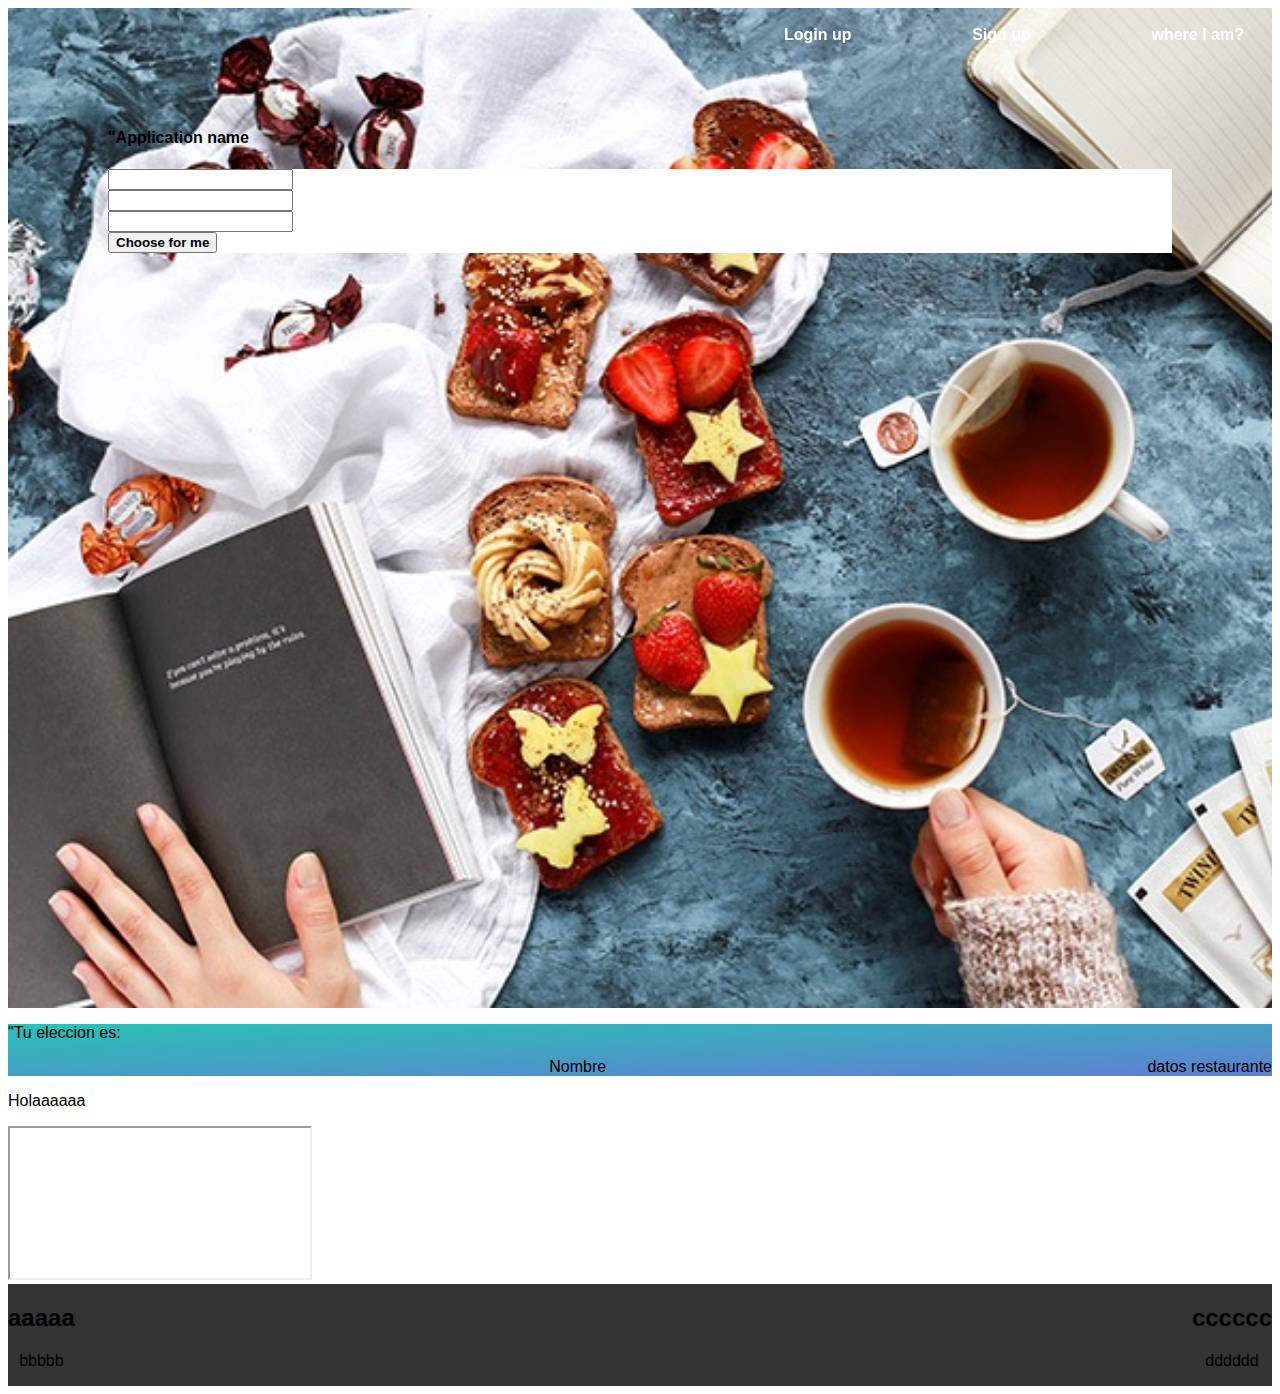
==== index.html @ ca1ef711 "rename page" ====
<!DOCTYPE html>
<html lang="en">
    <head> 
        <meta charset="UTF-8">
        <link rel="stylesheet" href="proyecto.css">
    </head>
    <body>
        <!--Nav Bar-->
        <nav class="nav-bar top-nav-bar">
            <div> <img></div>
            <div>
                <ul>
                    <li><a href="#">Login up</a></li>
                    <li><a href="#"> Sign up</a></li>
                    <li><a href="#"> where I am?</a></li>
                </ul>
            </div>
        </nav>
        <!--Cover section -->
        <section class="coverSection">
            <div>
               <h4>"Application name</h4>
            </div>
            <div class="coverSection-div">
                <div>
                    <div>
                        <label></label>
                        <input>
                    </div>
                    <div>
                        <label></label>
                        <input>
                    </div>
                    <div>
                        <label></label>
                        <input>
                    </div>
                </div>
                <div>
                    <button .coverSection-div-button><b>Choose for me</b></button>
                </div> 
            
        </div>
        </section>
        <!-- Results section-->
        <section class="resultsection">
            <p> "Tu eleccion es:</p>
            <div>
                <img src="">
                <span> Nombre</span>
                <div>datos restaurante</div>
            </div>
        </section>
        <!--More information section-->
        <section class="moreInformationsection">
            <div>
                <p> Holaaaaaa</p>
            </div>
            <iframe
                src="https://www.google.com/maps/embed?pb=!1m18!1m12!1m3!1d2624.142047744348!2d2.3354330160472316!3d48.87456857928921!2m3!1f0!2f0!3f0!3m2!1i1024!2i768!4f13.1!3m3!1m2!1s0x47e66e38f817b573%3A0x48d69c30470e7aeb!2sIronhack!5e0!3m2!1sen!2ses!4v1495208746099">
            </iframe>
        </section>
        <footer class="footer">
            <div>
                <h2> aaaaa</h2>
                <p>bbbbb</p>
                <a></a>
            </div>
            <div>
                <h2>cccccc</h2>
                <p>dddddd</p>
                <a></a>
            </div>
        </footer>
       <script src="proyecto.jsx" ></script>
    </body>
</html>
---- proyecto.css ----
*{
    box-sizing: border-box;
    font-family:sans-serif,-apple-system, BlinkMacSystemFont, 'Segoe UI', Roboto, Oxygen, Ubuntu, Cantarell, 'Open Sans', 'Helvetica Neue', sans-serif;
    -webkit-text-size-adjust: 100%;
    -ms-text-size-adjust: 100%;
}

.nav-bar{
    position: fixed;
    top: 0;
    width: 100%;
    display: flex;
    flex-wrap: wrap;
    align-items: center;
    justify-content: space-between;
    padding: 0.75rem 1.5rem;
    background-color: #12bbad ;
    transition: background-color .5s ease-out;
    height: 70px;
}
.top-nav-bar{
    background-color: transparent !important;
}

    

.nav-bar ul{
    margin:0;
    display: flex;
    justify-content: space-between;
    align-items:  center;
    list-style: none;
    width: 500px;
    padding: 0px 20px;
    height: 100%;
}
.coverSection{
    background-image: url("./Imagenes/food_10_light.jpg");
    height: 1000px;
    background-size: cover;
    padding: 100px;
}
.coverSection-div{
    justify-content: space-between;
    background-color: white;
}
.coverSection-div-button{
    align-self: flex-end;
}

.nav-bar a {
    color: white;
    text-decoration: none;
    font-weight: bolder;
}

.resultsection{
    width: 100%;
    height: 100%;
    background: linear-gradient(to bottom right, rgba(18, 187, 173, 0.9) 0%, rgba(79, 112, 206, 0.9) 100%); 
}
.resultsection div{
    display: flex;
    flex-direction: row;
    justify-content: space-between;
}
    .moreInformationsection{}


    .footer{
        text-align: center;
        display: flex;
        justify-content: space-between;
        align-items: center;
        background-color:#333 ;
        display: flex;
        flex-direction: row ;
}
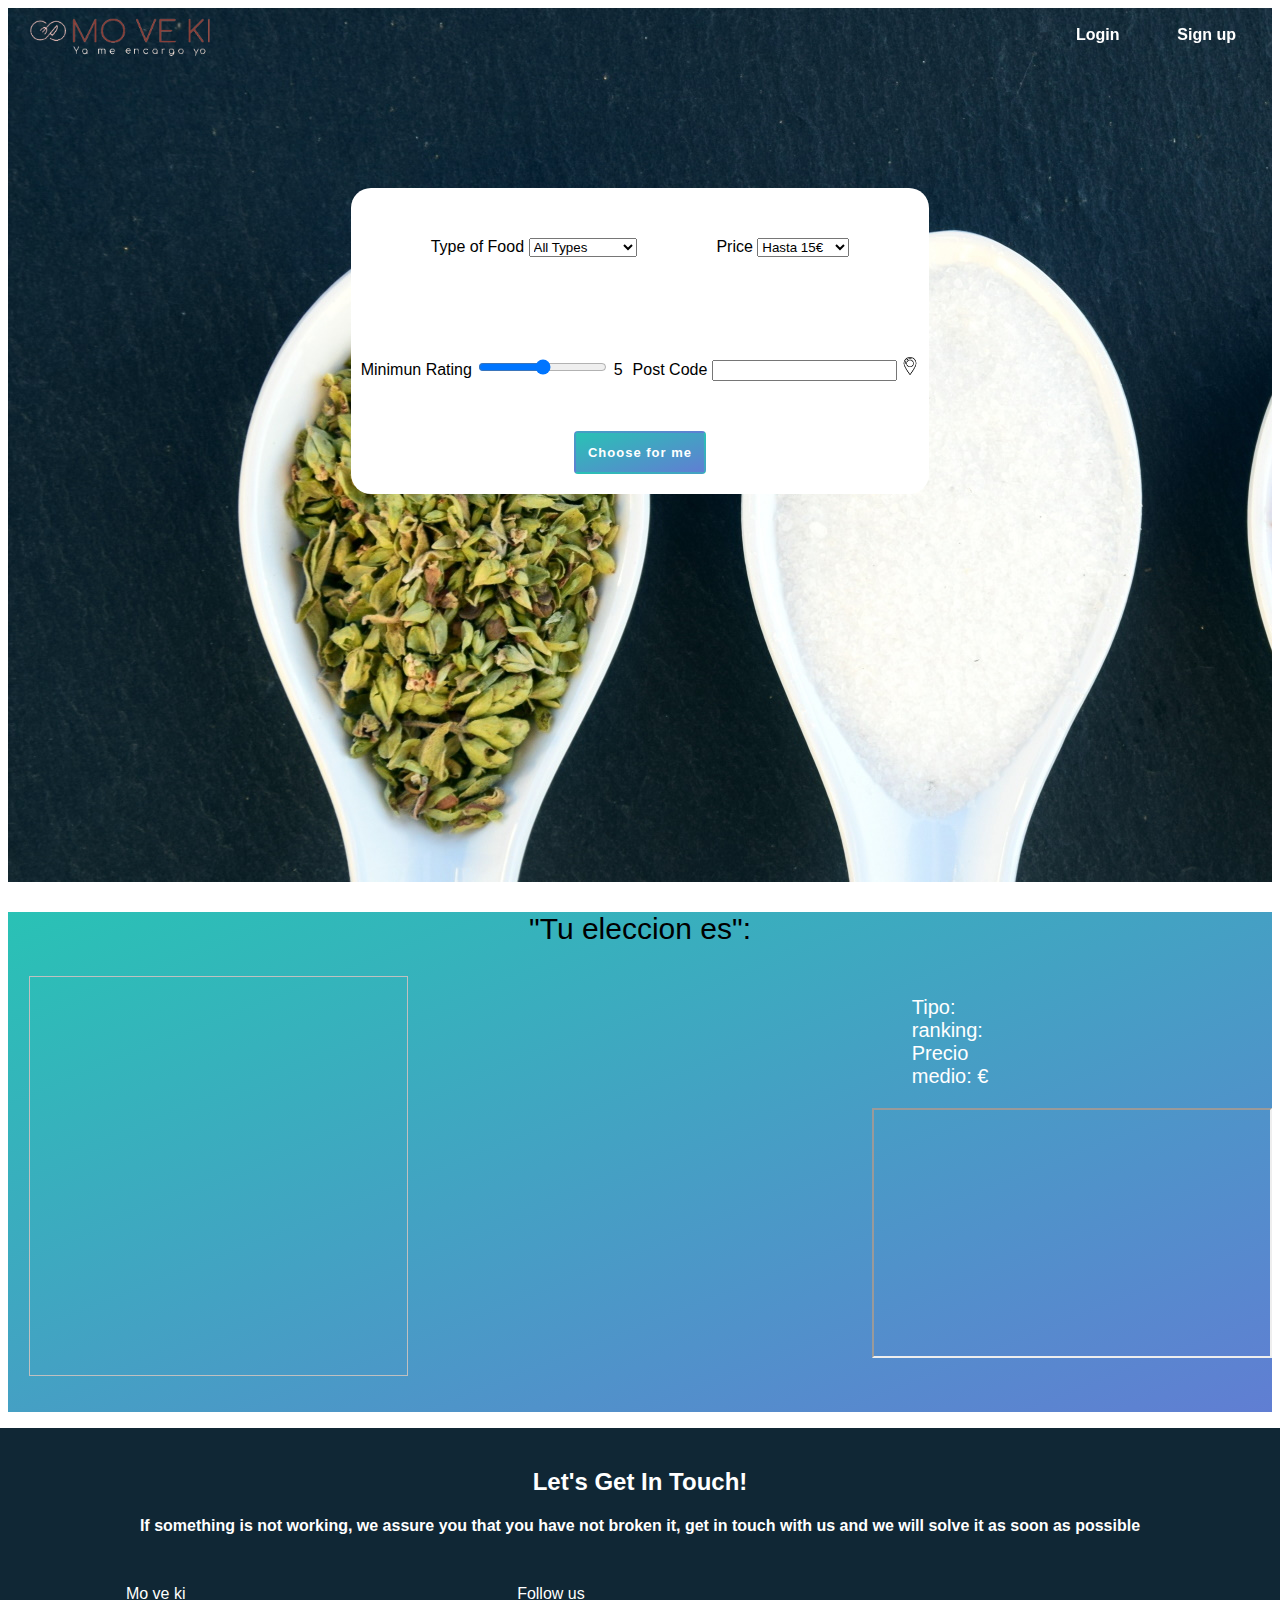
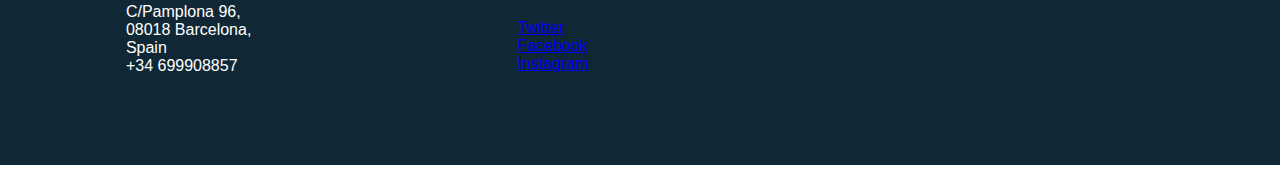
==== commit ab32c979: "Merge branch 'master' of https://github.com/RaizaEscobar/Ironhack-Web-App into gh-pages" ====
--- a/index.html
+++ b/index.html
@@ -7,71 +7,141 @@
     <body>
         <!--Nav Bar-->
         <nav class="nav-bar top-nav-bar">
-            <div> <img></div>
+            <div class="nav-bar-div" ><a href="proyecto.html"> <img src="Imagenes/moveki_Logo.PNG"></a></div>
             <div>
                 <ul>
-                    <li><a href="#">Login up</a></li>
-                    <li><a href="#"> Sign up</a></li>
-                    <li><a href="#"> where I am?</a></li>
+                    <li><a href="login.html">Login </a></li>
+                    <li><a href="signUp.html"> Sign up</a></li>                    
                 </ul>
             </div>
         </nav>
         <!--Cover section -->
         <section class="coverSection">
-            <div>
-               <h4>"Application name</h4>
-            </div>
+            
             <div class="coverSection-div">
-                <div>
-                    <div>
-                        <label></label>
-                        <input>
+                    <div class="filters">
+                        <div>
+                            <label> Type of Food</label>
+                            <select name="filterType" id="filterType">
+                                <option value="0">All Types</option>
+                                <option value="385">African</option>
+                                <option value="386">Ethiopian</option>
+                                <option value="389">Chinese</option>
+                                <option value="390">Korean</option>
+                                <option value="386">Japanese</option>
+                                <option value="432">Spanish</option>
+                                <option value="438">Russian</option>
+                                <option value="450">Fusion</option>
+                                <option value="436">Italian</option>
+                                <option value="896">Pizzeria</option>
+                                <option value="451">Indian</option>
+                                <option value="453">Argentinian</option>
+                                <option value="789">Mediterranean</option>
+                                <option value="465">Lebanese</option>
+                                <option value="457">Mexican</option>
+                                <option value="458">Peruvian</option>
+                                <option value="459">American</option>
+                                <option value="113">International</option>
+                                <option value="485">Vegetarian</option>
+                                <option value="791">Sea Food</option>
+                            </select>
+                        </div>
+                        <div>
+                            <label> Price</label>
+                            <select name="filterPrice" id="filterPrice"> 
+                                <option value="15"> Hasta 15€</option>
+                                <option value="20"> Hasta 20€</option>
+                                <option value="30"> Hasta 30€</option>
+                                <option value="40"> Hasta 40€</option>
+                                <option value="50"> Hasta 50€</option>
+                                <option value="0">  Más de 50€</option>
+                            </select>
+                        </div>
                     </div>
-                    <div>
-                        <label></label>
-                        <input>
+                    
+                    <div class="filters">
+                        <div>
+                            <label> Minimun Rating</label>
+                            <input type="range" min="0" max="10" step="0.5" id="filterRange">
+                            <span id="rangeValue"> </span>
+                        </div>
+                        <div>
+                            <label>Post Code</label>
+                            <input type="text" id="filterPostCode">
+                            <a id="geo"><img class="icon" src="Imagenes/placeholder.png"></a>
+                        </div>
                     </div>
-                    <div>
-                        <label></label>
-                        <input>
+                    <div class="coverSection-div-button">
+                        <button><b>Choose for me</b></button>
+                    </div> 
+                
+            
                     </div>
-                </div>
-                <div>
-                    <button .coverSection-div-button><b>Choose for me</b></button>
-                </div> 
-            
-        </div>
+                    
         </section>
         <!-- Results section-->
         <section class="resultsection">
-            <p> "Tu eleccion es:</p>
+            <p> "Tu eleccion es":</p>
+            <div class="informationContainer">
+                <div >
+                <img id="picture" >
+                </div>
+                <div class="informationContainer-title">
+                <span id="name"> </span>
+            </div>            
             <div>
-                <img src="">
-                <span> Nombre</span>
-                <div>datos restaurante</div>
-            </div>
+                <ul>
+                    <li> Tipo: <span id="type"> </span></li>
+                    <li> ranking: <span id="ranking"> </span></li>
+                    <li> Precio medio: <span id="middlePrice"> </span>€</li>
+                </ul>
+                <iframe id="maps">
+                </iframe>
+            </div>                    
+        </div>
         </section>
         <!--More information section-->
         <section class="moreInformationsection">
             <div>
-                <p> Holaaaaaa</p>
+                <p> </p>
             </div>
-            <iframe
-                src="https://www.google.com/maps/embed?pb=!1m18!1m12!1m3!1d2624.142047744348!2d2.3354330160472316!3d48.87456857928921!2m3!1f0!2f0!3f0!3m2!1i1024!2i768!4f13.1!3m3!1m2!1s0x47e66e38f817b573%3A0x48d69c30470e7aeb!2sIronhack!5e0!3m2!1sen!2ses!4v1495208746099">
-            </iframe>
+            
         </section>
-        <footer class="footer">
-            <div>
-                <h2> aaaaa</h2>
-                <p>bbbbb</p>
-                <a></a>
-            </div>
-            <div>
-                <h2>cccccc</h2>
-                <p>dddddd</p>
-                <a></a>
-            </div>
-        </footer>
+        <footer class= "footer">
+            <div class="footer-texto">
+                <h2 >Let's Get In Touch!
+                </h2>
+                <h4>
+                     If something is not working, we assure you that you have not broken it, get in touch with us and we will solve it as soon as possible 
+                 </h4>
+          </div>
+            <div class="footer-div">
+               <div> <adress>Mo ve ki<br/> C/Pamplona 96,<br/> 08018 Barcelona, <br/>Spain <br/>+34 699908857</address></div>
+                    <div >
+                          <h>Follow us</h5>
+                          <ul class="footer-ul">
+                              <li>
+                                 <a href="#" target="_blank"> Twitter</a>
+                               </li>
+                               <li>
+                                 <a href="#" target="_blank"> Facebook</a>
+                               </li>
+                               <li>
+                                 <a href="#" target="_blank"> Instagram</a>
+                               </li>
+                         </ul>
+                    </div>
+          
+                <iframe class= ".map-frame"
+                        src="https://maps.google.com/maps?q=ironhack&t=&z=13&ie=UTF8&iwloc=&output=embed" 
+                        class="map-frame"
+                        frameborder="0"
+                        style="border:0"
+                        allowfullscreen
+                 ></iframe>
+        </div>
+        
+        </footer> 
        <script src="proyecto.jsx" ></script>
     </body>
 </html>--- a/proyecto.css
+++ b/proyecto.css
@@ -5,9 +5,11 @@
     -ms-text-size-adjust: 100%;
 }
 
+
 .nav-bar{
     position: fixed;
     top: 0;
+    left: 0;
     width: 100%;
     display: flex;
     flex-wrap: wrap;
@@ -21,7 +23,13 @@
 .top-nav-bar{
     background-color: transparent !important;
 }
+ .nav-bar-div{
+     height: 100%;
+ }
 
+ .nav-bar-div img{
+    height: 100%;
+}
     
 
 .nav-bar ul{
@@ -30,22 +38,9 @@
     justify-content: space-between;
     align-items:  center;
     list-style: none;
-    width: 500px;
+    width: 200px;
     padding: 0px 20px;
     height: 100%;
-}
-.coverSection{
-    background-image: url("./Imagenes/food_10_light.jpg");
-    height: 1000px;
-    background-size: cover;
-    padding: 100px;
-}
-.coverSection-div{
-    justify-content: space-between;
-    background-color: white;
-}
-.coverSection-div-button{
-    align-self: flex-end;
 }
 
 .nav-bar a {
@@ -53,27 +48,128 @@
     text-decoration: none;
     font-weight: bolder;
 }
+.icon{
+    height: 18px;
+    cursor: pointer;
+}
+.coverSection{
+    background-image: url("./Imagenes/pexels-pixabay-357743.jpg");
+    height: 874px;
+    background-size: cover;
+    padding: 150px;
+}
+.coverSection-div{
+   background-color: white;
+    width: 60%;
+    border-radius:20px;
+    margin: 30px auto 0 auto ;
+    display: flex;
+    flex-direction: column;
+    justify-content: space-around;
+    padding-bottom: 20px;
+    
+}
+.coverSection-div-button{
+    display: flex;
+    justify-content: center;
+}
+
+.coverSection-div-button button{
+    border-color: transparent;
+    background:linear-gradient(to bottom right, rgba(18, 187, 173, 0.9) 0%, rgba(79, 112, 206, 0.9) 100%);
+    color: #fff;
+    border-radius: 4px;
+    letter-spacing: 1px;
+    display: inline-block;
+    transition: 0.5s;
+    font-weight: 600;
+    padding: 12px;
+    font-family: "Montserrat", sans-serif;
+    font-size: 13px;
+    cursor: pointer;
+    
+}
+
+
+.filters{
+    display: flex;
+    justify-content: space-evenly;
+    flex-wrap: wrap;
+}
+
+.filters div{
+    margin: 50px 0;
+}
 
 .resultsection{
     width: 100%;
-    height: 100%;
+    height: 500px;
     background: linear-gradient(to bottom right, rgba(18, 187, 173, 0.9) 0%, rgba(79, 112, 206, 0.9) 100%); 
 }
-.resultsection div{
+.resultsection ul{
+    list-style: none;
+    display: flex;
+    flex-direction: column;
+    font-size: 20px;
+    width: 40%;
+
+}
+.informationContainer{
+    height: 80%;
     display: flex;
     flex-direction: row;
-    justify-content: space-between;
+    justify-content: space-around;       
 }
-    .moreInformationsection{}
-
+.informationContainer div{
+    width: 30%;
+    height: 100%;
+    color: white;
+    
+}
+.informationContainer-title{
+    display: flex;
+    justify-content: center;
+    align-items: center;
+    font-size: 27px;
+}
+.resultsection p{
+    font-size: 30px;
+    text-align: center;
+}
+#picture{
+    height: 100%;
+    width: 100%;
+}
+#maps{
+    height: 250px;
+    width: 400px;
+}
 
     .footer{
-        text-align: center;
-        display: flex;
-        justify-content: space-between;
-        align-items: center;
-        background-color:#333 ;
-        display: flex;
-        flex-direction: row ;
+        padding-top: 20px;
+        padding-bottom: 30px;
+        margin-right: -15px;
+        margin-left: -15px;
+        background-color: rgb(16, 39, 53);
+        color: white;
+        
+     }
+     .footer-texto{
+         text-align: center;
+     }
+.footer-div{
+    margin-top: 50px;
+    display: flex;
+    flex-direction: row;
+    justify-content: space-around;
+        
+}
+.footer-ul{
+    list-style: none;
+    padding: 0;
+}
+.map-frame{
+    height: 500px;
+    width: 200px;
 }
 
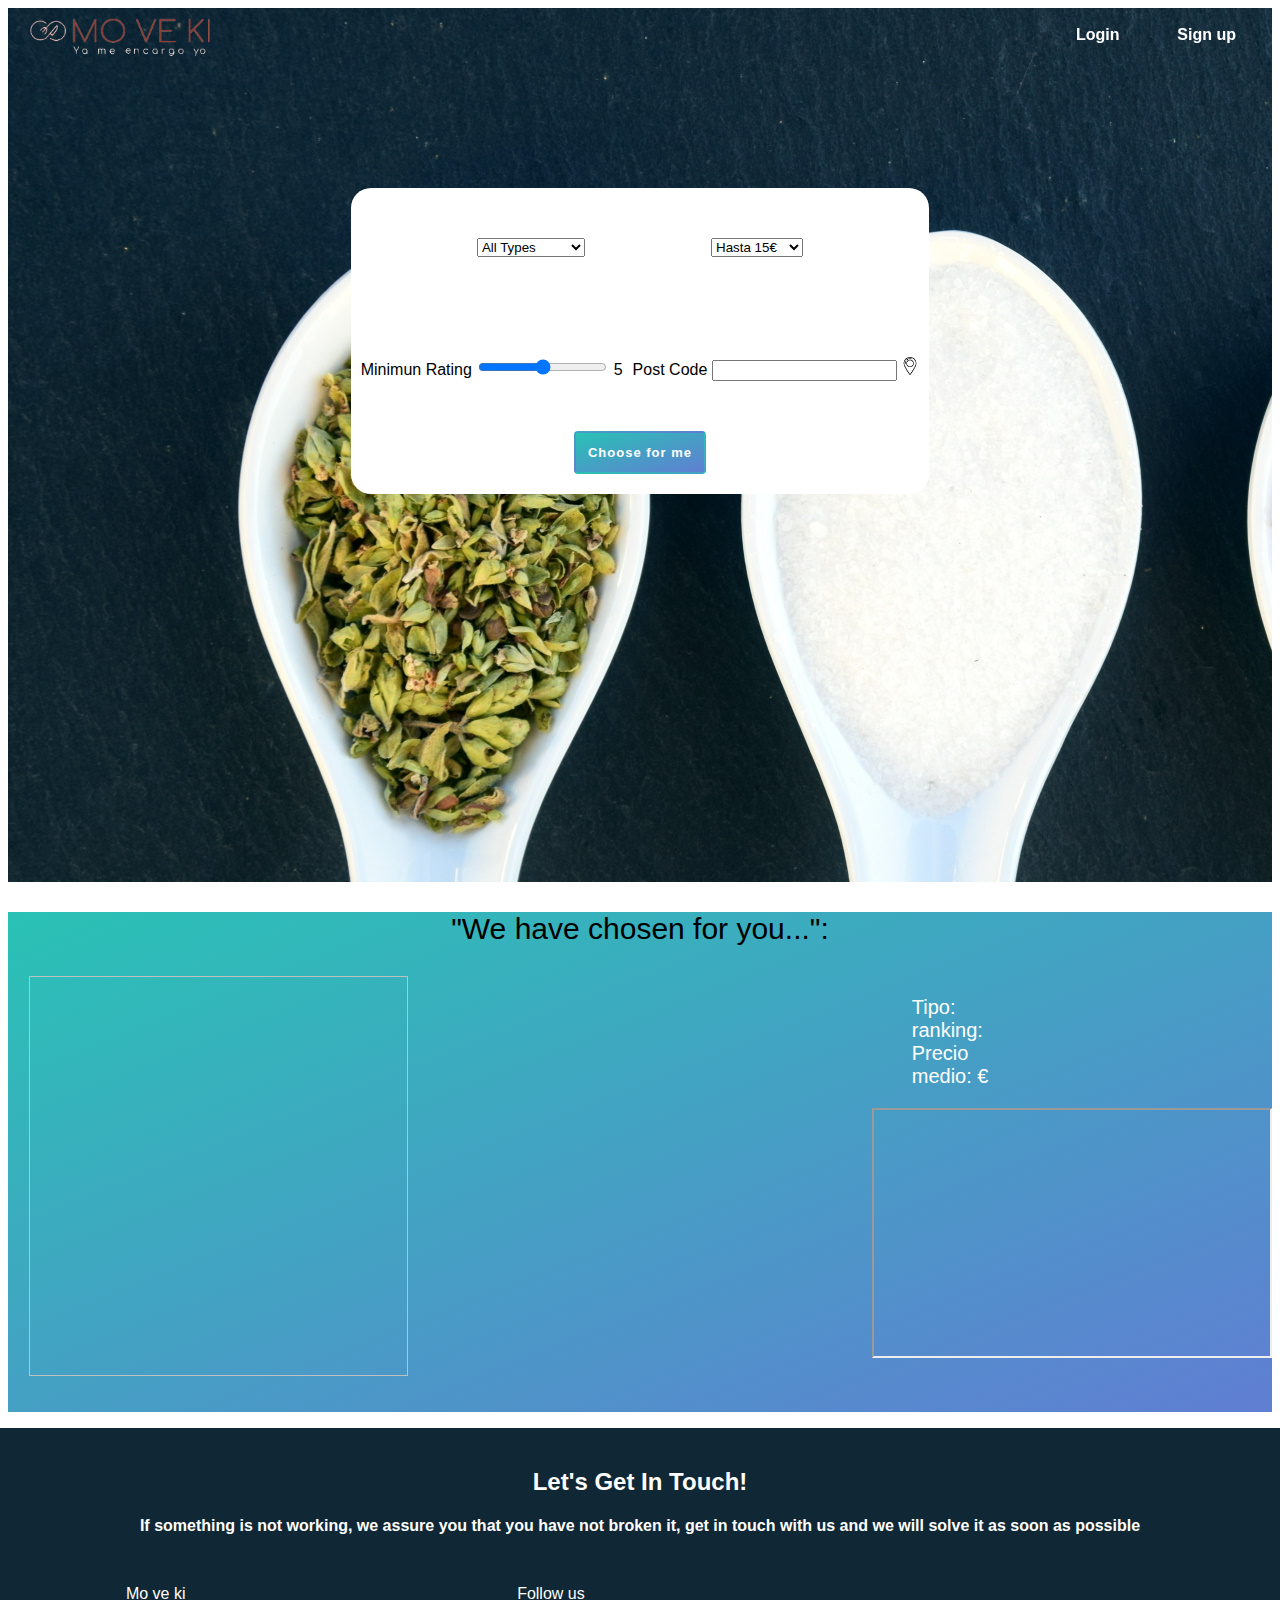
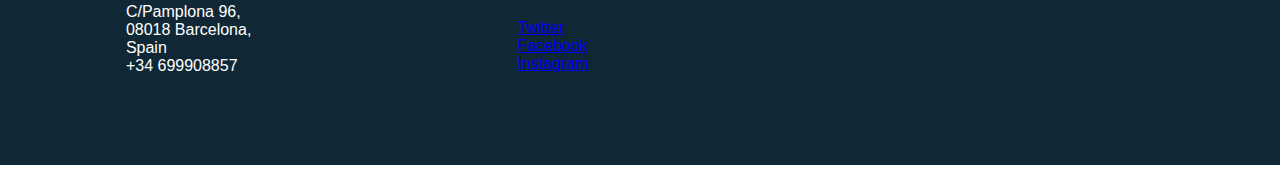
==== commit 199f0a90: "Rename Index.html to index.html" ====
--- a/index.html
+++ b/index.html
@@ -3,11 +3,13 @@
     <head> 
         <meta charset="UTF-8">
         <link rel="stylesheet" href="proyecto.css">
+       
+        
     </head>
     <body>
         <!--Nav Bar-->
         <nav class="nav-bar top-nav-bar">
-            <div class="nav-bar-div" ><a href="proyecto.html"> <img src="Imagenes/moveki_Logo.PNG"></a></div>
+            <div class="nav-bar-div" ><a href="Index.html"> <img src="Imagenes/moveki_Logo.PNG"></a></div>
             <div>
                 <ul>
                     <li><a href="login.html">Login </a></li>
@@ -21,8 +23,7 @@
             <div class="coverSection-div">
                     <div class="filters">
                         <div>
-                            <label> Type of Food</label>
-                            <select name="filterType" id="filterType">
+                            <select  class="box" name="filterType" id="filterType">
                                 <option value="0">All Types</option>
                                 <option value="385">African</option>
                                 <option value="386">Ethiopian</option>
@@ -46,9 +47,8 @@
                                 <option value="791">Sea Food</option>
                             </select>
                         </div>
-                        <div>
-                            <label> Price</label>
-                            <select name="filterPrice" id="filterPrice"> 
+                        <div >
+                            <select class="box" name="filterPrice" id="filterPrice"> 
                                 <option value="15"> Hasta 15€</option>
                                 <option value="20"> Hasta 20€</option>
                                 <option value="30"> Hasta 30€</option>
@@ -65,9 +65,9 @@
                             <input type="range" min="0" max="10" step="0.5" id="filterRange">
                             <span id="rangeValue"> </span>
                         </div>
-                        <div>
+                        <div class="user-box">
                             <label>Post Code</label>
-                            <input type="text" id="filterPostCode">
+                            <input type="text" id="filterPostCode" required>
                             <a id="geo"><img class="icon" src="Imagenes/placeholder.png"></a>
                         </div>
                     </div>
@@ -81,15 +81,15 @@
         </section>
         <!-- Results section-->
         <section class="resultsection">
-            <p> "Tu eleccion es":</p>
-            <div class="informationContainer">
+            <p> "We have chosen for you...":</p>
+            <div class="informationContainer hidden">
                 <div >
-                <img id="picture" >
+                <img id="picture" class="hidden">
                 </div>
                 <div class="informationContainer-title">
                 <span id="name"> </span>
             </div>            
-            <div>
+            <div class="hidden" id="address-information">
                 <ul>
                     <li> Tipo: <span id="type"> </span></li>
                     <li> ranking: <span id="ranking"> </span></li>
@@ -144,4 +144,4 @@
         </footer> 
        <script src="proyecto.jsx" ></script>
     </body>
-</html>+</html>
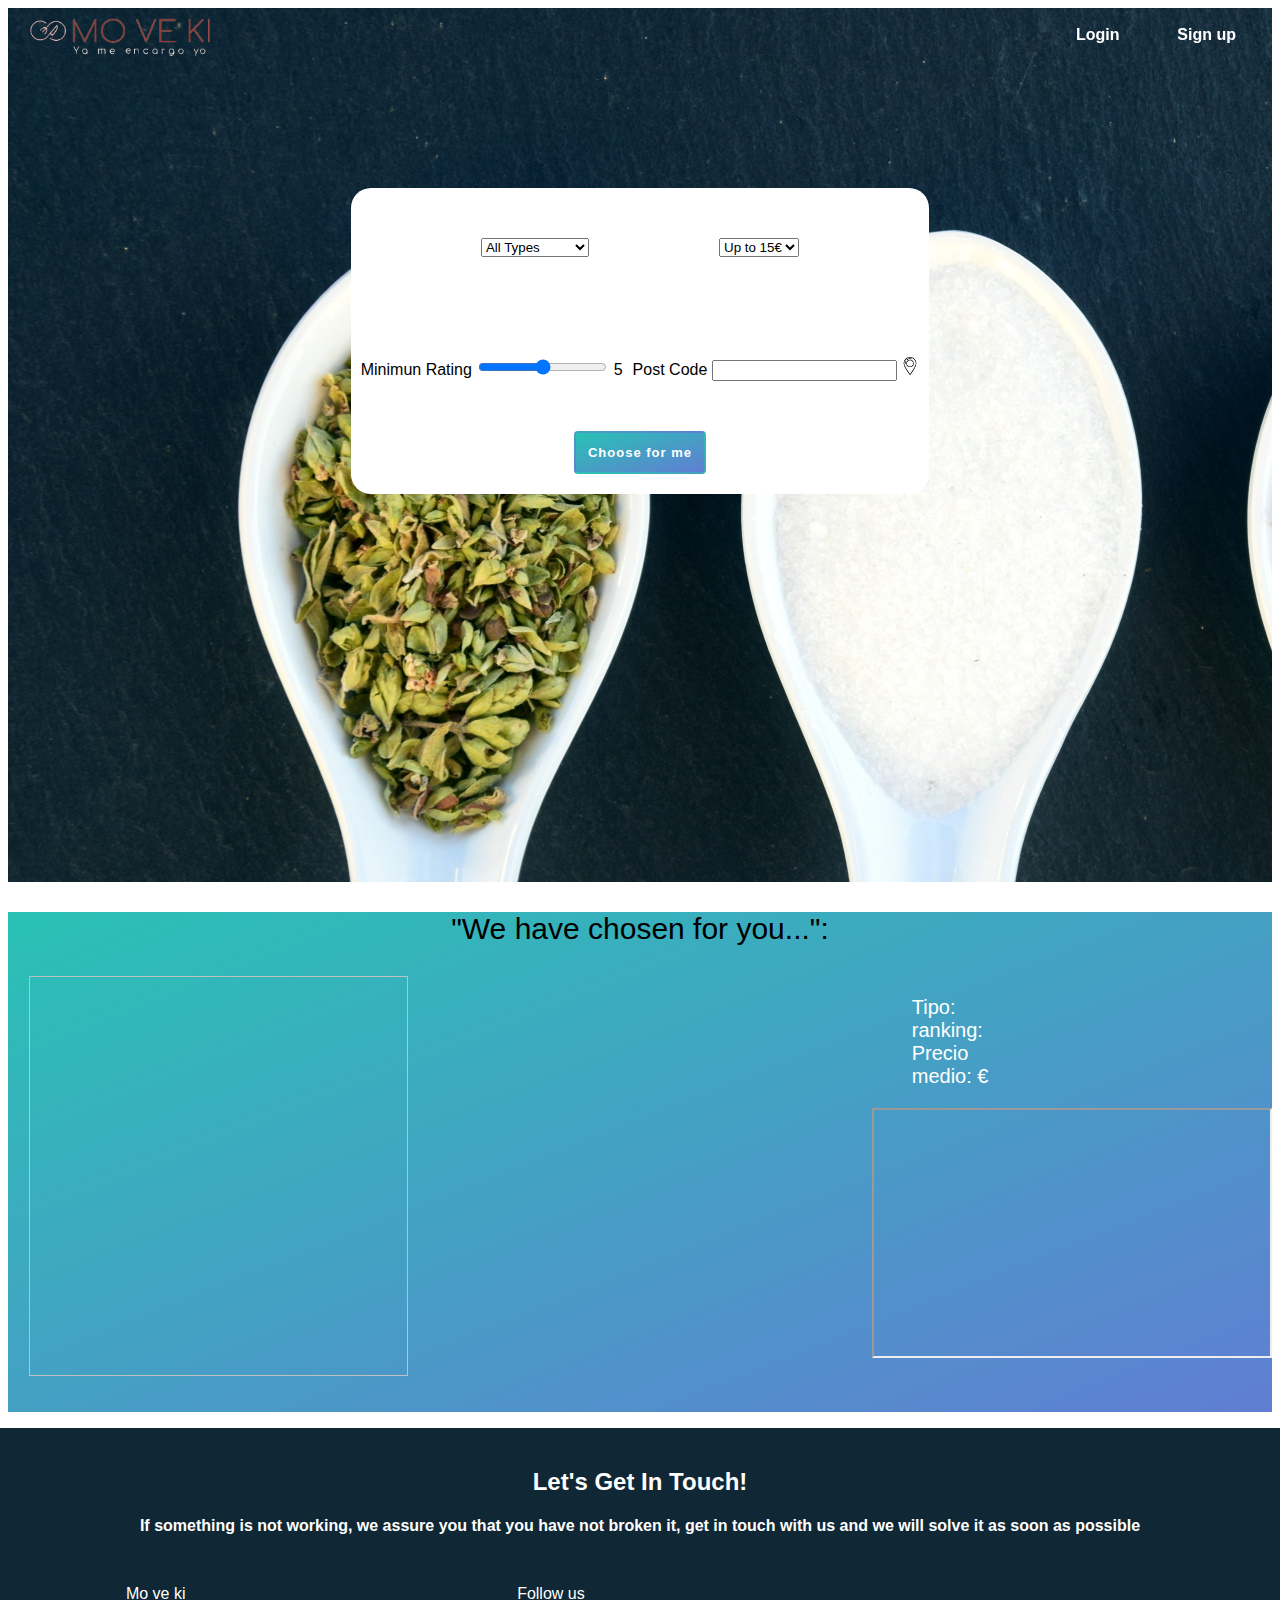
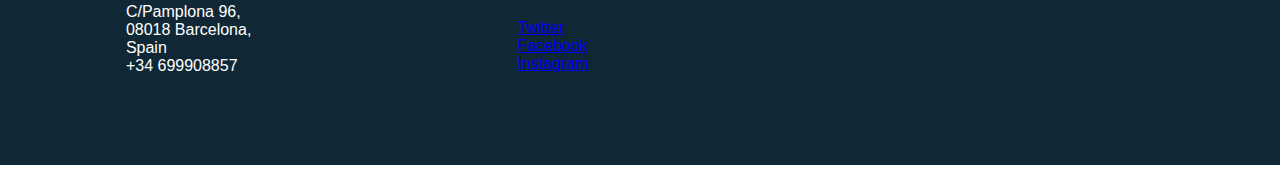
==== commit 5401d357: "Merge branch 'master' of https://github.com/RaizaEscobar/Ironhack-Web-App" ====
--- a/index.html
+++ b/index.html
@@ -49,19 +49,19 @@
                         </div>
                         <div >
                             <select class="box" name="filterPrice" id="filterPrice"> 
-                                <option value="15"> Hasta 15€</option>
-                                <option value="20"> Hasta 20€</option>
-                                <option value="30"> Hasta 30€</option>
-                                <option value="40"> Hasta 40€</option>
-                                <option value="50"> Hasta 50€</option>
-                                <option value="0">  Más de 50€</option>
+                                <option value="15"> Up to 15€</option>
+                                <option value="20"> Up to 20€</option>
+                                <option value="30"> Up tp 30€</option>
+                                <option value="40"> Up tp 40€</option>
+                                <option value="50"> Up to 50€</option>
+                                <option value="0">  > 50€</option>
                             </select>
                         </div>
                     </div>
                     
                     <div class="filters">
-                        <div>
-                            <label> Minimun Rating</label>
+                        <div class="filters-rating">
+                            <label > Minimun Rating</label>
                             <input type="range" min="0" max="10" step="0.5" id="filterRange">
                             <span id="rangeValue"> </span>
                         </div>
@@ -121,13 +121,13 @@
                           <h>Follow us</h5>
                           <ul class="footer-ul">
                               <li>
-                                 <a href="#" target="_blank"> Twitter</a>
+                                 <a href="#" target="_blank"><span>Twitter</span></a>
                                </li>
                                <li>
-                                 <a href="#" target="_blank"> Facebook</a>
+                                 <a href="#" target="_blank"><span>Facebook</span></a>
                                </li>
                                <li>
-                                 <a href="#" target="_blank"> Instagram</a>
+                                 <a href="#" target="_blank"><span>Instagram</span></a>
                                </li>
                          </ul>
                     </div>
